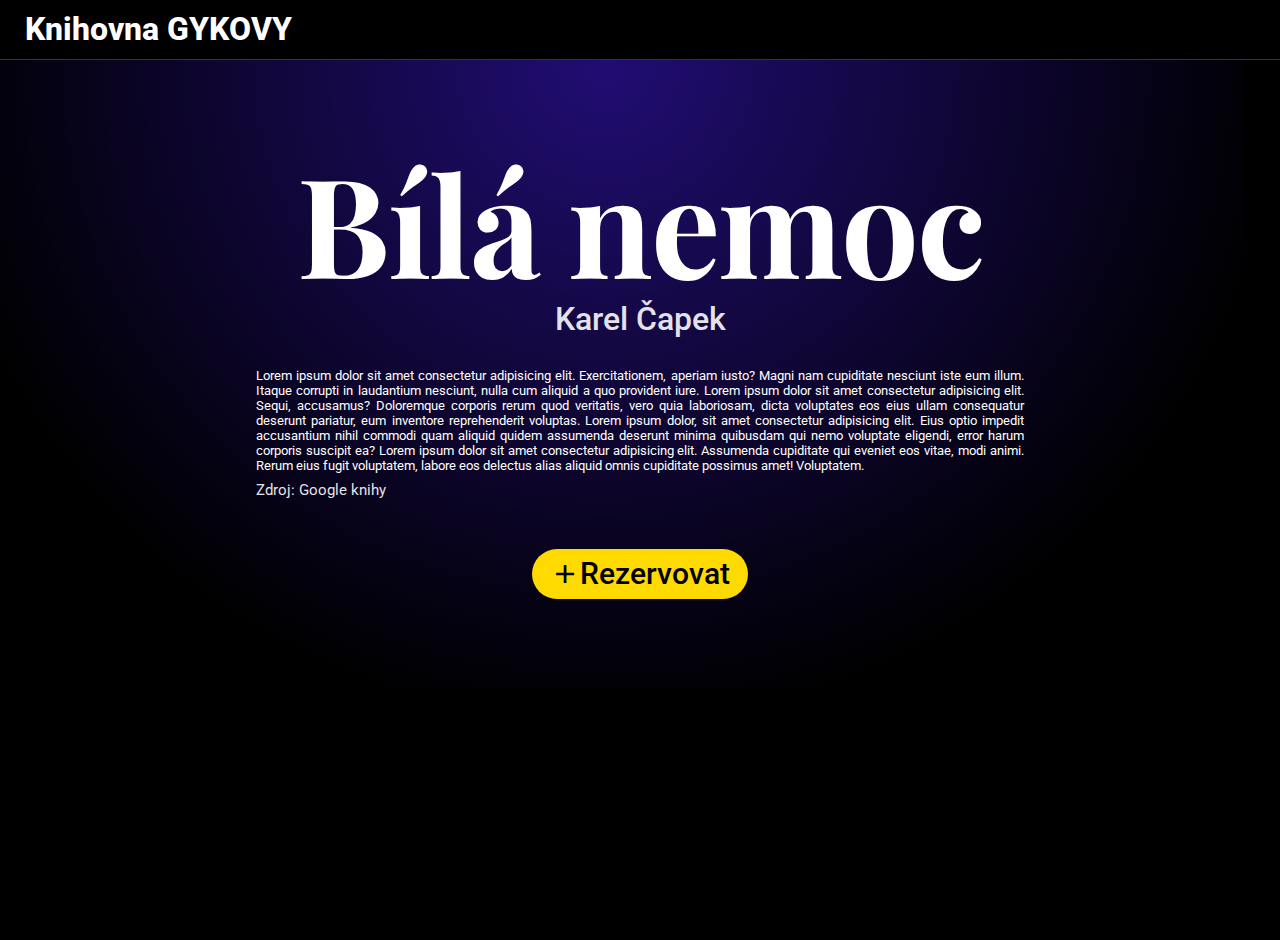
==== dev/moreInfo.html @ a1986782 "date in mail and history bug fix + new design" ====
<!DOCTYPE html>
<html lang="cs">
<head>
    <meta charset="UTF-8">
    <meta name="viewport" content="width=device-width, initial-scale=1.0">
    <title>Kniha</title>

    <link rel="stylesheet" href="stylesBlue.css">

    <link rel="stylesheet" href="https://fonts.googleapis.com/css2?family=Material+Symbols+Outlined:opsz,wght,FILL,GRAD@20..48,100..700,0..1,-50..200" />
    <link rel="preconnect" href="https://fonts.googleapis.com">
    <link rel="preconnect" href="https://fonts.gstatic.com" crossorigin>
    <link href="https://fonts.googleapis.com/css2?family=Playfair+Display:wght@900&family=Roboto:wght@400;500;700&display=swap" rel="stylesheet">
</head>
<body class="container moreInfoBody">
    <header class="container moreInfoHeader">
        <nav>
            <a href="/index.html"><h2>Knihovna GYKOVY</h2></a>
        </nav>
    </header>

    <main class="moreInfoMain">
        <section class="moreInfoMainContent">
            <h1 class="bookNameHeader">Bílá nemoc</h1>
            
            <h2 class="moreInfoAuthor">Karel Čapek</h2>

            <div>
                <p class="bookDescription">
                    Lorem ipsum dolor sit amet consectetur adipisicing elit. Exercitationem, aperiam iusto? Magni nam cupiditate nesciunt iste eum illum. Itaque corrupti in laudantium nesciunt, nulla cum aliquid a quo provident iure.
                    Lorem ipsum dolor sit amet consectetur adipisicing elit. Sequi, accusamus? Doloremque corporis rerum quod veritatis, vero quia laboriosam, dicta voluptates eos eius ullam consequatur deserunt pariatur, eum inventore reprehenderit voluptas.
                    Lorem ipsum dolor, sit amet consectetur adipisicing elit. Eius optio impedit accusantium nihil commodi quam aliquid quidem assumenda deserunt minima quibusdam qui nemo voluptate eligendi, error harum corporis suscipit ea?
                    Lorem ipsum dolor sit amet consectetur adipisicing elit. Assumenda cupiditate qui eveniet eos vitae, modi animi. Rerum eius fugit voluptatem, labore eos delectus alias aliquid omnis cupiditate possimus amet! Voluptatem.
                </p>

                <p class="moreInfoSource">Zdroj: <a href="#">Google knihy</a></p>
            </div>
            
            <div class="moreInfoReserveBtn">
                <span class="material-symbols-outlined moreInfoReserveIcon">add</span>
                <p>Rezervovat</p>
            </div>
        </section>
        

        <div class="moreInfoTextGlow" data-text="Bílá nemoc"></div>
    </main>

        
    
</body>
</html>
---- dev/stylesBlue.css ----
/* 
text: white
secondary text: #E4E2E9
background: black
primary: #2d119c
secondary: #210d73
accent: #ffda00
border: #3a16ca
*/




* {
    margin: 0;
}





/* FONT SIZES */

:root {
    --test: 20px;
}







html {
    font-size: 62.5%;
}


body {
    background-color: black;
    font-family: 'Roboto', sans-serif;
    /* scrollbar-width: none; */
}

body::-webkit-scrollbar {
    display: none;
}

.container {
    max-width: 1920px;
    margin: 0 auto;
}

a {
    color: black;
    text-decoration: none;
}


/* scroll snap */

.scrollSnapContainer,
.scrollSnap {
    max-width: 100%;
    height: 100lvh;
    font-size: 60px;
}

.scrollSnapContainer {
    overflow: auto;
    -webkit-scroll-snap-type: y mandatory;
        -ms-scroll-snap-type: y mandatory;
            scroll-snap-type: y mandatory;
}

.scrollSnap {
    scroll-snap-align: start;
}



.indexHeader {
    position: relative;
    min-height: 100lvh;
    scroll-snap-align: start;
    user-select: none;
}

nav {
    background-color: black;
    border-bottom: 1.5px solid #363636;
    height: 6.5vh;
    display: flex;
    justify-content: space-between;
    align-items: center;
    padding-left: 25px;
    width: 100%;
    position: fixed;
    z-index: 100;
}

.glass {
    background: linear-gradient(135deg, rgba(0, 0, 0, 0.5), rgba(0, 0, 0, 0.5));
    backdrop-filter: blur(10px);
    -webkit-backdrop-filter: blur(10px);
    box-shadow: 0 8px 32px 0 rgba(0, 0, 0, 0.37);
}

nav h2 {
    color: white;
    font-size: 32px;
    font-weight: 800;
}


.textGlow {
    /* width: 1200px; */
    width: clamp(100px, 63%, 2000px);
    height: 350px;
    position: absolute;
    top: 8%;
    left: 0px;
}

.headerContent {
    margin-left: 8%;
    margin-top: 7lvh;
}

.textGlow .mainH1 {
    color: white;
    /* font-size: 128px; */
    font-size: clamp(50px, calc(1rem + 3.7vw), 200px);
    font-family: 'Playfair Display', serif;
    letter-spacing: -1.92px;
    z-index: 1; /* Přidejte z-index, aby byl text nad gradientem */
    /* position: absolute;
    top: 15lvh;
    left: 8%; */
    margin-bottom: 0.2em;
}

.textGlow::before {
    content: attr(data-text);
    display: block;
    position: absolute;
    z-index: -1;
    border-radius: 10px;
    width: 200vw;
    height: 200lvh;
    left: -100vw;
    top: -100lvh;
    background: radial-gradient(#210d73 20%, black 65%);

    /* 
    width: 160%;
    height: 200%;
    left: -450px;
    top: -70px;
    background: radial-gradient(#210d73 0, black 70%);
    */
}



.headerSearchBtnWidth{
    display: inline-block;
}

.headerSearchBtn {
    background-color: #ffda00;
    border-radius: 30px;
    border-radius: 0.75em;
    display: flex;
    justify-content: center;
    align-items: center;
    padding: 3px 20px;
    padding: 0.07em 0.5em;
    font-weight: 500 !important;
    font-size: 43px;
    font-size: clamp(20px, 2.3vw, 80px);
    padding-left: 13px;
    /* width: clamp(50px, 20vw, 300px); */
    box-shadow: 6px 6px 8px rgba(0, 0, 0, 0.2);
    gap: 5px;
}

.material-symbols-outlined {
    font-weight: 500 !important;
}

.headerSearchBtn span {
    font-size: clamp(20px, 2.3vw, 80px);
}





main {
    position: relative;
    max-width: 1920px;
    margin: 100px auto;
    scroll-snap-align: start;
}

.observerElSearch {
    position: absolute;
    top: 1080px;
    width: 20px;
    height: 5px;
    background-color: red;
}

.search {
    /* max-width: 1000px; */
    margin: 0 auto;
    display: flex;
    justify-content: center;
    flex-direction: column;
    align-items: center;
}

.searchGlow {
    width: 100vw;
    height: 110lvh;
    position: absolute;
    top: -8%;
    left: 0%;
}

.searchGlow::before {
    content: attr(data-text);
    display: block;
    width: 100%;
    height: 100%;
    position: absolute;
    left: 0px;
    top: 0%;
    z-index: -1;
    background: radial-gradient(#210d73 0, black 77%);
    border-radius: 10px;
}

.searchBar {
    width: 400px;
    height: 45px;
    background-color: #210d73;
    border-radius: 20px;
    border: #3a16ca 2px solid;
    color: white;
    font-size: 30px;
    font-weight: 400;
    padding: 5px 13px;
    font-family: 'Roboto', sans-serif;
    margin-bottom: 70px;
    transition: border-width 0.3s ease-in-out;
    margin-left: 1px;
    box-shadow: 6px 6px 8px rgba(0, 0, 0, 0.2);
}

.searchBar::placeholder {
    color: #E4E2E9;
}

.searchBar:focus {
    outline: #3a16ca 1px solid;
}

.results {
    width: 1400px;
}

.results .row {
    flex: 1;
    display: flex;
    justify-content: space-between;
    flex-wrap: wrap;
}

.result {
    background-color: #2d119c;
    width: 400px;
    color: white;
    display: flex;
    justify-content: space-between;
    align-items: center;
    padding: 10px 15px;
    border-radius: 15px;
    user-select: none;
    box-shadow: 6px 6px 8px rgba(0, 0, 0, 0.2);
}

.result .bookName {
    font-size: 25px;
    margin-bottom: 1px;
}

.result .bookAuthor {
    font-size: 20px;
    color: #E4E2E9;
}

.result .moreIcon {
    color: #ffda00;
    font-size: 40px !important;
    cursor: pointer;
}

.resultsDivider {
    height: 40px;
}



footer {
    height: 100lvh;
    position: relative;
    z-index: -1;
}

.footerContent {
    height: 40lvh;
    max-width: 800px;
    position: absolute;
    left: 50%;
    top: 50%;
    transform: translate(-50%, -50%);
    /* background-color: #210d73; */
    padding: 0.5em;
    text-align: center;
}

.footerGlow {
    width: 100vw;
    height: 110lvh;
    background: linear-gradient(rgba(0, 0, 0, 1) -10%, rgba(0, 0, 0, 0) 100%);
    position: absolute;
    top: -10%;
    /* position: absolute;
    top: 17%;
    left: 23%; */
}

.footerGlow::before {
    content: attr(data-text);
    display: block;
    width: 100%;
    height: 100%;
    position: absolute;
    left: 0px;
    top: 0%;
    z-index: -1;
    background: radial-gradient(#210d73 0, black 50%);
    background: radial-gradient(circle at 100% 100%, #210d73 10%, black 70%);
}


footer h3 {
    font-size: 40px;
    color: white;
    font-weight: 500;
    margin-bottom: 0.8em;
}


footer p, footer a {
    font-size: 21px;
    color: white;
    margin: 0;
    padding: 0;
    padding: 0.1em;
}

footer p:last-child {
    margin-top: 8px;
}


/* SCROLL ANIMATION */

/* header */
.indexHeaderHidden h1{
    opacity: 0;
}

.indexHeaderHidden .headerSearchBtn {
    opacity: 0;
    transform: translateY(-50%);
}

.textGlow::before {
    opacity: 0;
}


.showHeader h1 {
    opacity: 1;
    transition: opacity 1s ease-in;
}

.showHeader .textGlow::before {
    opacity: 1;
    transition: opacity 1s ease-in 100ms;
}

.showHeader .headerSearchBtn {
    opacity: 1;
    transform: translateY(0);
    transition: opacity 1s ease-in 400ms, transform 0.8s ease-in;
}

/* main */

.indexMainHidden .searchBar {
    opacity: 0;
}

.indexMainHidden .searchGlow::before {
    opacity: 0;
}

.indexMainHidden .row {
    opacity: 0;
    transform: translateY(-30%);
}


.showMain .searchBar {
    opacity: 1;
    transition: opacity 0.5s ease-in;
}

.showMain .searchGlow::before {
    opacity: 0.9;
    transition: opacity 1s ease-in 200ms;
}

.showMain .row:nth-child(1) {
    opacity: 1;
    transform: translateY(0);
    transition: opacity 1s ease-in 200ms, transform 0.8s ease-in;
}

.showMain .row:nth-child(3) {
    opacity: 1;
    transform: translateY(0);
    transition: opacity 1s ease-in 300ms, transform 0.8s ease-in;
}

.showMain .row:nth-child(5) {
    opacity: 1;
    transform: translateY(0);
    transition: opacity 1s ease-in 400ms, transform 0.8s ease-in;
}



/* more info */


.moreInfoBody {
    height: 100lvh;
    overflow-x: hidden;
}

.moreInfoHeader {
    height: 10%;
}

.moreInfoMain {
    height: 90%;
    margin: 40px auto;
}

.moreInfoMainContent {
    width: 60%;
    margin: 0 auto;
    display: flex;
    flex-direction: column;
    align-items: center;
    justify-content: flex-start;
}

.bookNameHeader {
    color: white;
    font-size: 12.8rem;
    font-size: clamp(3rem, 10vw + 1rem, 15rem);
    font-family: 'Playfair Display', serif;
    letter-spacing: -0.015em;
    z-index: 1;
    margin-bottom: -0.1em;
    user-select: none;
}

.moreInfoAuthor {
    color: #E4E2E9;
    font-weight: 500;
    font-size: 3.2rem;
    margin-bottom: 3rem;
    user-select: none;
}

.bookDescription {
    color: white;
    text-align: justify;
    width: 100%;
    font-size: 1.04lvw;
    user-select: auto;
    position: relative;
    z-index: 1;
}

.moreInfoTextGlow {
    width: 100%;
    height: 140%;
    position: absolute;
    top: -50%;
    left: 15%;
}

.moreInfoTextGlow::before {
    content: attr(data-text);
    display: block;
    width: 100%;
    height: 110%;
    position: absolute;
    left: -17.709%;
    top: -25%;
    z-index: -1;
    background: radial-gradient(#210d73 0, black 75%);
    border-radius: 10px; /* Prispůsobte poloměr zaoblení podle potřeby */
}

.moreInfoSource {
    color: #E4E2E9;
    font-size: 15px;
    margin-top: 0.5em;
}

.moreInfoSource a {
    color: #E4E2E9;
    cursor: pointer;
    position: relative;
    z-index: 1;
}

.moreInfoReserveBtn {
    margin-top: 50px;
    font-size: 30px;
    background-color: #ffda00;
    border-radius: 30px;
    display: flex;
    justify-content: center;
    align-items: center;
    padding: 0.25em 0.6em;
    font-weight: 500 !important;
    user-select: none;
    cursor: pointer;
    position: relative;
    z-index: 1;
}

.moreInfoReserveIcon {
    font-size: 30px !important;
}
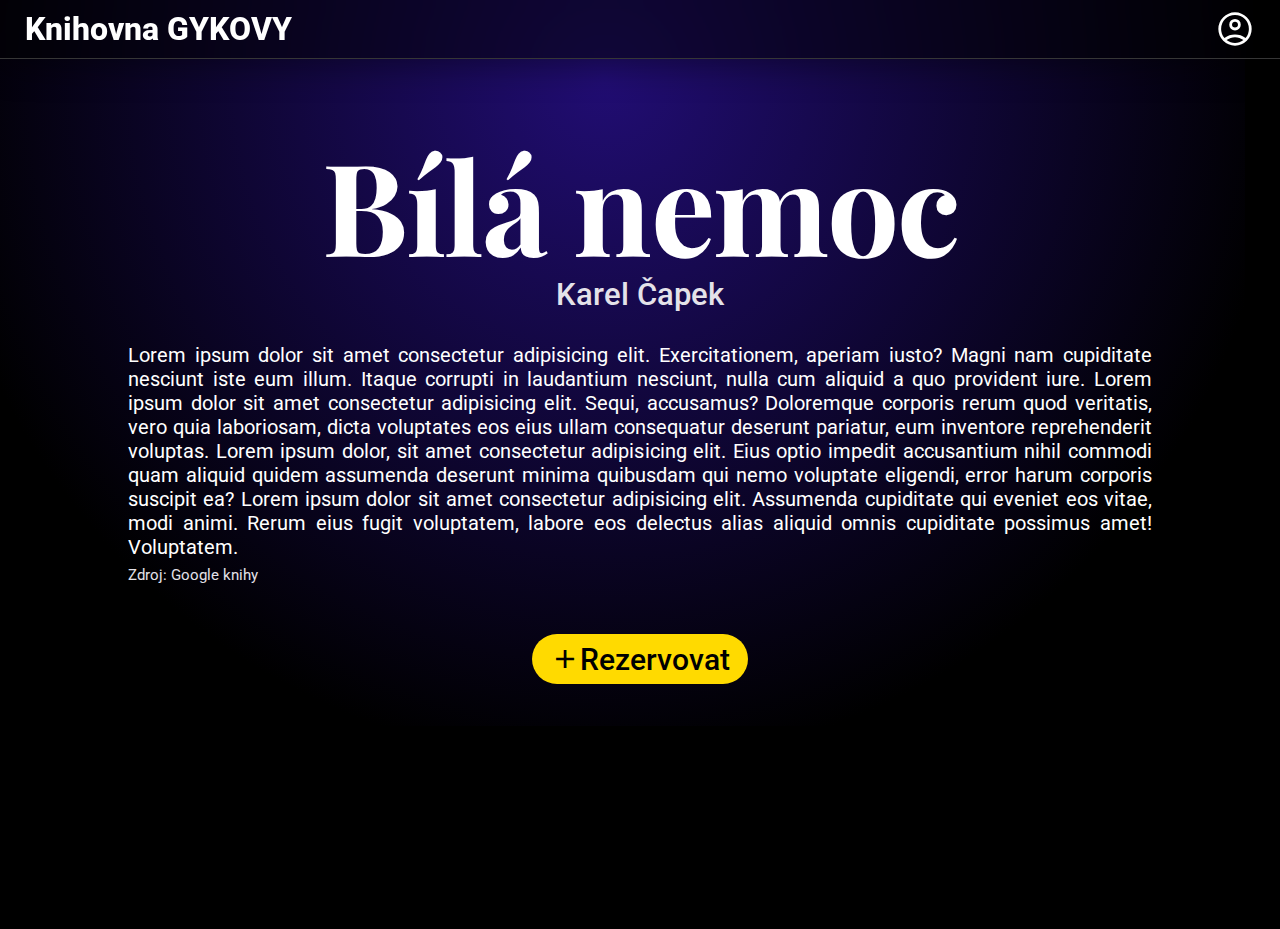
==== commit 4b2ae7f1: "frontend, index + moreInfo" ====
--- a/dev/moreInfo.html
+++ b/dev/moreInfo.html
@@ -6,6 +6,7 @@
     <title>Kniha</title>
 
     <link rel="stylesheet" href="stylesBlue.css">
+    <link rel="stylesheet" href="mediaQueries.css">
 
     <link rel="stylesheet" href="https://fonts.googleapis.com/css2?family=Material+Symbols+Outlined:opsz,wght,FILL,GRAD@20..48,100..700,0..1,-50..200" />
     <link rel="preconnect" href="https://fonts.googleapis.com">
@@ -13,11 +14,13 @@
     <link href="https://fonts.googleapis.com/css2?family=Playfair+Display:wght@900&family=Roboto:wght@400;500;700&display=swap" rel="stylesheet">
 </head>
 <body class="container moreInfoBody">
-    <header class="container moreInfoHeader">
-        <nav>
-            <a href="/index.html"><h2>Knihovna GYKOVY</h2></a>
-        </nav>
-    </header>
+    <nav class="glass moreInfoNav">
+        <a href="/dev/index.html"><h2>Knihovna GYKOVY</h2></a>
+
+        <svg xmlns="http://www.w3.org/2000/svg" height="40px" viewBox="0 -960 960 960" width="40px" fill="#FFFFFF">
+            <path d="M226-262q59-42.33 121.33-65.5 62.34-23.17 132.67-23.17 70.33 0 133 23.17T734.67-262q41-49.67 59.83-103.67T813.33-480q0-141-96.16-237.17Q621-813.33 480-813.33t-237.17 96.16Q146.67-621 146.67-480q0 60.33 19.16 114.33Q185-311.67 226-262Zm253.88-184.67q-58.21 0-98.05-39.95Q342-526.58 342-584.79t39.96-98.04q39.95-39.84 98.16-39.84 58.21 0 98.05 39.96Q618-642.75 618-584.54t-39.96 98.04q-39.95 39.83-98.16 39.83ZM480.31-80q-82.64 0-155.64-31.5-73-31.5-127.34-85.83Q143-251.67 111.5-324.51T80-480.18q0-82.82 31.5-155.49 31.5-72.66 85.83-127Q251.67-817 324.51-848.5T480.18-880q82.82 0 155.49 31.5 72.66 31.5 127 85.83Q817-708.33 848.5-635.65 880-562.96 880-480.31q0 82.64-31.5 155.64-31.5 73-85.83 127.34Q708.33-143 635.65-111.5 562.96-80 480.31-80Zm-.31-66.67q54.33 0 105-15.83t97.67-52.17q-47-33.66-98-51.5Q533.67-284 480-284t-104.67 17.83q-51 17.84-98 51.5 47 36.34 97.67 52.17 50.67 15.83 105 15.83Zm0-366.66q31.33 0 51.33-20t20-51.34q0-31.33-20-51.33T480-656q-31.33 0-51.33 20t-20 51.33q0 31.34 20 51.34 20 20 51.33 20Zm0-71.34Zm0 369.34Z"/>
+        </svg>
+    </nav>
 
     <main class="moreInfoMain">
         <section class="moreInfoMainContent">
--- a/dev/stylesBlue.css
+++ b/dev/stylesBlue.css
@@ -13,6 +13,7 @@
 
 * {
     margin: 0;
+    box-sizing: border-box;
 }
 
 
@@ -89,11 +90,11 @@
 nav {
     background-color: black;
     border-bottom: 1.5px solid #363636;
-    height: 6.5vh;
+    height: clamp(50px, 6.5vh, 200px);
     display: flex;
     justify-content: space-between;
     align-items: center;
-    padding-left: 25px;
+    padding: 0 25px;
     width: 100%;
     position: fixed;
     z-index: 100;
@@ -104,6 +105,7 @@
     backdrop-filter: blur(10px);
     -webkit-backdrop-filter: blur(10px);
     box-shadow: 0 8px 32px 0 rgba(0, 0, 0, 0.37);
+    top: 0;
 }
 
 nav h2 {
@@ -201,7 +203,12 @@
     position: relative;
     max-width: 1920px;
     margin: 100px auto;
+}
+
+.indexMain {
     scroll-snap-align: start;
+    max-height: 95vh;
+    overflow-y: hidden;
 }
 
 .observerElSearch {
@@ -223,9 +230,8 @@
 
 .searchGlow {
     width: 100vw;
-    height: 110lvh;
-    position: absolute;
-    top: -8%;
+    height: 90svh;
+    position: absolute;
     left: 0%;
 }
 
@@ -233,7 +239,7 @@
     content: attr(data-text);
     display: block;
     width: 100%;
-    height: 100%;
+    height: 111%;
     position: absolute;
     left: 0px;
     top: 0%;
@@ -244,16 +250,16 @@
 
 .searchBar {
     width: 400px;
-    height: 45px;
+    width: clamp(250px, 20.8vw, 500px);
     background-color: #210d73;
     border-radius: 20px;
     border: #3a16ca 2px solid;
     color: white;
     font-size: 30px;
     font-weight: 400;
-    padding: 5px 13px;
+    padding: 7px 13px;
     font-family: 'Roboto', sans-serif;
-    margin-bottom: 70px;
+    margin-bottom: 65px;
     transition: border-width 0.3s ease-in-out;
     margin-left: 1px;
     box-shadow: 6px 6px 8px rgba(0, 0, 0, 0.2);
@@ -268,7 +274,13 @@
 }
 
 .results {
-    width: 1400px;
+    width: clamp(100px, 80vw, 2000px);
+    max-width: 2000px;
+    display: flex;
+    flex-direction: row;
+    gap: clamp(8px, 2vw, 40px);
+    flex-wrap: wrap;
+    justify-content: center;
 }
 
 .results .row {
@@ -276,35 +288,42 @@
     display: flex;
     justify-content: space-between;
     flex-wrap: wrap;
+    gap: 2vw;
 }
 
 .result {
     background-color: #2d119c;
-    width: 400px;
+    width: clamp(275px, 28%, 500px);
     color: white;
     display: flex;
     justify-content: space-between;
     align-items: center;
-    padding: 10px 15px;
+    padding: 15px 20px;
     border-radius: 15px;
     user-select: none;
     box-shadow: 6px 6px 8px rgba(0, 0, 0, 0.2);
 }
 
 .result .bookName {
-    font-size: 25px;
+    font-size: clamp(23px, 1.3vw, 30px);
     margin-bottom: 1px;
 }
 
 .result .bookAuthor {
-    font-size: 20px;
+    font-size: clamp(18px, 1.04vw, 25px);
     color: #E4E2E9;
+}
+
+.result a {
+    display: flex;
 }
 
 .result .moreIcon {
     color: #ffda00;
     font-size: 40px !important;
     cursor: pointer;
+    display: inline-block;
+    vertical-align: middle;
 }
 
 .resultsDivider {
@@ -420,7 +439,7 @@
     opacity: 0;
 }
 
-.indexMainHidden .row {
+.indexMainHidden .result {
     opacity: 0;
     transform: translateY(-30%);
 }
@@ -436,19 +455,55 @@
     transition: opacity 1s ease-in 200ms;
 }
 
-.showMain .row:nth-child(1) {
+.showMain .result:nth-child(1) {
     opacity: 1;
     transform: translateY(0);
     transition: opacity 1s ease-in 200ms, transform 0.8s ease-in;
 }
 
-.showMain .row:nth-child(3) {
+.showMain .result:nth-child(2) {
+    opacity: 1;
+    transform: translateY(0);
+    transition: opacity 1s ease-in 200ms, transform 0.8s ease-in;
+}
+
+.showMain .result:nth-child(3) {
+    opacity: 1;
+    transform: translateY(0);
+    transition: opacity 1s ease-in 200ms, transform 0.8s ease-in;
+}
+
+.showMain .result:nth-child(4) {
     opacity: 1;
     transform: translateY(0);
     transition: opacity 1s ease-in 300ms, transform 0.8s ease-in;
 }
 
-.showMain .row:nth-child(5) {
+.showMain .result:nth-child(5) {
+    opacity: 1;
+    transform: translateY(0);
+    transition: opacity 1s ease-in 300ms, transform 0.8s ease-in;
+}
+
+.showMain .result:nth-child(6) {
+    opacity: 1;
+    transform: translateY(0);
+    transition: opacity 1s ease-in 300ms, transform 0.8s ease-in;
+}
+
+.showMain .result:nth-child(7) {
+    opacity: 1;
+    transform: translateY(0);
+    transition: opacity 1s ease-in 400ms, transform 0.8s ease-in;
+}
+
+.showMain .result:nth-child(8) {
+    opacity: 1;
+    transform: translateY(0);
+    transition: opacity 1s ease-in 400ms, transform 0.8s ease-in;
+}
+
+.showMain .result:nth-child(9) {
     opacity: 1;
     transform: translateY(0);
     transition: opacity 1s ease-in 400ms, transform 0.8s ease-in;
@@ -464,13 +519,13 @@
     overflow-x: hidden;
 }
 
-.moreInfoHeader {
-    height: 10%;
+.moreInfoNav {
+    position: static;
 }
 
 .moreInfoMain {
     height: 90%;
-    margin: 40px auto;
+    margin: 60px auto 0 auto;
 }
 
 .moreInfoMainContent {
@@ -485,7 +540,7 @@
 .bookNameHeader {
     color: white;
     font-size: 12.8rem;
-    font-size: clamp(3rem, 10vw + 1rem, 15rem);
+    font-size: clamp(3rem, 10vw, 15rem);
     font-family: 'Playfair Display', serif;
     letter-spacing: -0.015em;
     z-index: 1;
@@ -496,7 +551,7 @@
 .moreInfoAuthor {
     color: #E4E2E9;
     font-weight: 500;
-    font-size: 3.2rem;
+    font-size: clamp(2.2rem, 2.3vw, 15rem);
     margin-bottom: 3rem;
     user-select: none;
 }
@@ -505,7 +560,7 @@
     color: white;
     text-align: justify;
     width: 100%;
-    font-size: 1.04lvw;
+    font-size: clamp(1rem, 1.3vw, 3rem);
     user-select: auto;
     position: relative;
     z-index: 1;
@@ -513,20 +568,23 @@
 
 .moreInfoTextGlow {
     width: 100%;
-    height: 140%;
-    position: absolute;
-    top: -50%;
-    left: 15%;
+    height: 100%;
+    position: absolute;
+    top: 0;
+    /* top: -50%;
+    left: 15%; */
 }
 
 .moreInfoTextGlow::before {
     content: attr(data-text);
     display: block;
     width: 100%;
-    height: 110%;
-    position: absolute;
-    left: -17.709%;
-    top: -25%;
+    height: 160%;
+    position: absolute;
+    /* left: -17.709%;
+    top: -25%; */
+    left: -2.709%;
+    top: -85%;
     z-index: -1;
     background: radial-gradient(#210d73 0, black 75%);
     border-radius: 10px; /* Prispůsobte poloměr zaoblení podle potřeby */
@@ -534,7 +592,7 @@
 
 .moreInfoSource {
     color: #E4E2E9;
-    font-size: 15px;
+    font-size: clamp(0.9rem, 0.95vw, 2.9rem);
     margin-top: 0.5em;
 }
 
@@ -563,4 +621,4 @@
 
 .moreInfoReserveIcon {
     font-size: 30px !important;
-}
+}--- a/dev/mediaQueries.css
+++ b/dev/mediaQueries.css
@@ -0,0 +1,241 @@
+@media only screen and (max-width: 1400px) {
+    .results {
+        width: clamp(100px, 95vw, 2000px);
+    }
+
+    .result {
+        padding: 13px 15px;
+    }
+
+    .searchBar {
+        width: clamp(275px, 26vw, 500px);
+    }
+
+
+    .moreInfoMainContent {
+        width: 80%;
+    }
+
+    .moreInfoAuthor {
+        font-size: clamp(2.2rem, 2.4vw, 15rem);
+    }
+
+    .bookDescription {
+        font-size: clamp(1rem, 1.6vw, 3rem);
+    }
+
+    .moreInfoSource {
+        font-size: clamp(0.9rem, 1.2vw, 2.9rem);
+    }
+}
+
+
+@media only screen and (max-width: 1204px) {
+
+    .textGlow {
+        width: 100%;
+    }
+    
+    .headerSearchBtn {
+        border-radius: 1em;
+        padding: 0.25em 0.5em;
+        gap: 3px;
+        font-size: clamp(35px, 2.3vw, 80px);
+    }
+
+    .headerSearchBtn svg {
+        width: 35px;
+        height: 35px;
+    }
+
+
+    .search {
+        top: 5%;
+    }
+
+    .searchBar {
+        width: clamp(300px, 36vw, 500px);
+    }
+
+    .results {
+        width: clamp(100px, 90vw, 2000px);
+    }
+
+    .result {
+        width: clamp(250px, 45%, 500px);
+        padding: 10px 13px;
+    }
+
+    .result a {
+        max-height: 40px;
+    }
+
+    .result:last-child {
+        display: none;
+    }
+}
+
+
+@media only screen and (max-width: 900px) {
+    .moreInfoMainContent {
+        width: 85%;
+    }
+
+    .footerContent {
+        width: 90%;
+        padding: 0;
+        top: 60%;
+    }
+
+
+    .bookNameHeader {
+        font-size: clamp(3rem, 12vw, 15rem);
+    }
+
+    .moreInfoAuthor {
+        font-size: clamp(2.2rem, 3.2vw, 15rem);
+    }
+
+    .bookDescription {
+        font-size: clamp(1rem, 2.3vw, 3rem);
+    }
+
+    .moreInfoSource {
+        font-size: clamp(0.9rem, 2vw, 2.9rem);
+    }
+
+
+    .moreInfoTextGlow {
+        width: 100%;
+        height: 100%;
+        top: 0;
+    }
+
+    .moreInfoTextGlow::before {
+        height: 100%;
+        left: 0;
+        top: -20%;
+        background: linear-gradient(#210d73 0, black 100%);
+    }
+}
+
+
+
+@media only screen and (max-width: 600px) {
+    .headerContent {
+        margin-left: 4%;
+    }
+
+    
+    .search {
+        top: 5%;
+    }
+
+    .searchBar {
+        width: clamp(230px, 36vw, 500px);
+        margin-bottom: 40px;
+        font-size: 25px;
+    }
+
+    .results {
+        width: clamp(100px, 70vw, 2000px);
+    }
+
+    .result {
+        width: clamp(250px, 100%, 500px);
+        padding: 10px 13px;
+    }
+
+    nav {
+        padding: 0 10px;
+    }
+
+    nav h2 {
+        font-size: 27px;
+    }
+
+    nav svg {
+        width: 30px;
+        height: 30px;
+    }
+
+    .headerSearchBtn {
+        border-radius: 1em;
+        padding: 0.4em 0.8em;
+        gap: 3px;
+        font-size: clamp(20px, 2.3vw, 80px);
+    }
+
+    .headerSearchBtn svg {
+        width: 24px;
+        height: 24px;
+    }
+
+
+    footer h3 {
+        font-size: 30px;
+        color: white;
+        font-weight: 500;
+        margin-bottom: 0.8em;
+    }
+    
+    
+    footer p, footer a {
+        font-size: 20px;
+        color: white;
+        margin: 0;
+        padding: 0;
+        padding: 0.1em;
+    }
+    
+    footer p:last-child {
+        margin-top: 8px;
+    }
+
+
+
+
+    .moreInfoMainContent {
+        width: 85%;
+    }
+
+    .bookNameHeader {
+        font-size: clamp(45px, 15vw, 15rem);
+    }
+
+    .moreInfoAuthor {
+        font-size: clamp(20px, 3.8vw, 15rem);
+    }
+
+    .bookDescription {
+        font-size: clamp(17px, 3.5vw, 3rem);
+    }
+
+    .moreInfoSource {
+        font-size: clamp(15px, 2vw, 2.9rem);
+    }
+
+
+    .moreInfoTextGlow {
+        width: 100%;
+        height: 100%;
+        top: 0;
+    }
+
+    .moreInfoTextGlow::before {
+        height: 100%;
+        left: 0;
+        top: -20%;
+        background: linear-gradient(#210d73 0, black 100%);
+    }
+}
+
+
+
+
+
+@media only screen and (max-height: 750px) {
+    .phoneHide {
+        display: none;
+    }
+}